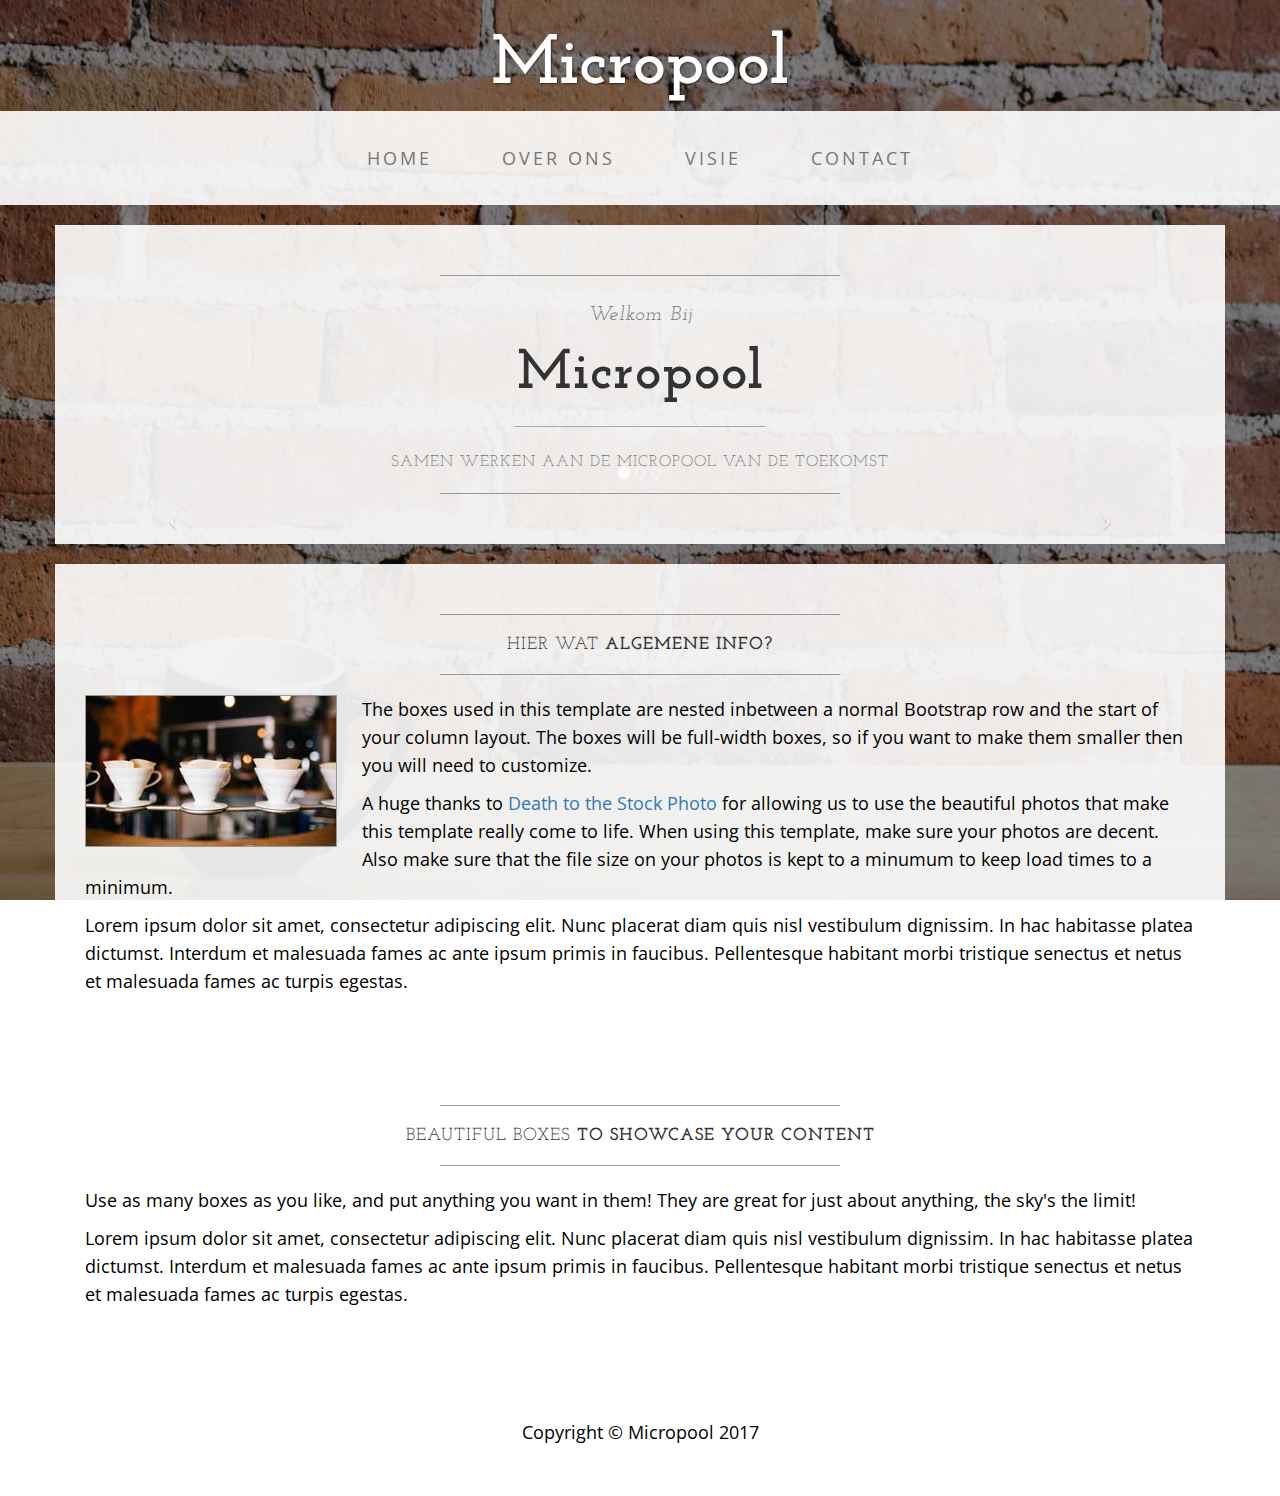
==== index.html @ fcd48005 "contact + menu" ====
<!DOCTYPE html>
<html lang="en">

<head>
    <meta charset="utf-8">
    <meta http-equiv="X-UA-Compatible" content="IE=edge">
    <meta name="viewport" content="width=device-width, initial-scale=1">
    <meta name="description" content="">
    <meta name="author" content="">

    <title>Micropool</title>

    <!-- Bootstrap Core CSS -->
    <link href="./css/bootstrap.min.css" rel="stylesheet">

    <!-- Custom CSS -->
    <link href="./css/business-casual.css" rel="stylesheet">

    <!-- Fonts -->
    <link href="https://fonts.googleapis.com/css?family=Open+Sans:300italic,400italic,600italic,700italic,800italic,400,300,600,700,800" rel="stylesheet" type="text/css">
    <link href="https://fonts.googleapis.com/css?family=Josefin+Slab:100,300,400,600,700,100italic,300italic,400italic,600italic,700italic" rel="stylesheet" type="text/css">

    <!-- HTML5 Shim and Respond.js IE8 support of HTML5 elements and media queries -->
    <!-- WARNING: Respond.js doesn't work if you view the page via file:// -->
    <!--[if lt IE 9]>
        <script src="https://oss.maxcdn.com/libs/html5shiv/3.7.0/html5shiv.js"></script>
        <script src="https://oss.maxcdn.com/libs/respond.js/1.4.2/respond.min.js"></script>
    <![endif]-->

</head>

<body>
    <div class="brand">Micropool</div>
    
    <!-- Navigation -->
    <nav class="navbar navbar-default" role="navigation">
        <div class="container">
            <!-- Brand and toggle get grouped for better mobile display -->
            <div class="navbar-header">
                <button type="button" class="navbar-toggle" data-toggle="collapse" data-target="#bs-example-navbar-collapse-1">
                    <span class="sr-only">Toggle navigation</span>
                    <span class="icon-bar"></span>
                    <span class="icon-bar"></span>
                    <span class="icon-bar"></span>
                </button>
                <!-- navbar-brand is hidden on larger screens, but visible when the menu is collapsed -->
                <a class="navbar-brand" href="./index.html">Micropool</a>
            </div>
            
            <!-- Collect the nav links, forms, and other content for toggling -->
            <div class="collapse navbar-collapse" id="bs-example-navbar-collapse-1">
                <ul class="nav navbar-nav">
                    <li>
                        <a href="./index.html">Home</a>
                    </li>
                    <li>
                        <a href="./html/team.html">Over ons</a>
                    </li>
                    <li>
                        <a href="./html/vision.html">Visie</a>
                    </li>
                    <li>
                        <a href="./html/contact.html">Contact</a>
                    </li>
                </ul>
            </div>
            <!-- /.navbar-collapse -->
        </div>
        <!-- /.container -->
    </nav>

    <div class="container">

        <div class="row">
            <div class="box">
                <div class="col-lg-12 text-center">
                    <hr>
                    <h2 class="brand-before">
						<small><i>Welkom bij</i></small>
                    </h2>
                    <h1 class="brand-name">Micropool</h1>
                    <hr class="divider">
						<h3><small>Samen werken aan de micropool van de toekomst</small></h3>
                    <hr>
                    
                    <div id="carousel-example-generic" class="carousel slide">
                        <!-- Indicators -->
                        <ol class="carousel-indicators hidden-xs">
                            <li data-target="#carousel-example-generic" data-slide-to="0" class="active"></li>
                            <li data-target="#carousel-example-generic" data-slide-to="1"></li>
                            <li data-target="#carousel-example-generic" data-slide-to="2"></li>
                        </ol>

                        <!-- Wrapper for slides -->
                        <div class="carousel-inner">
                            <div class="item active">
                                <img class="img-responsive img-full" src="./img/franse-man-PIMG10751_1280x850_acf_cropped.jpg" alt="">
                            </div>
                            <div class="item">
                                <img class="img-responsive img-full" src="./img/Header-foto-Two-O-2000x900.jpg" alt="">
                            </div>
                            <div class="item">
                                <img class="img-responsive img-full" src="./img/aab179e4b8a4cc44623ea604bee6f518.jpg" alt="">
                            </div>
                        </div>

                        <!-- Controls -->
                        <a class="left carousel-control" href="#carousel-example-generic" data-slide="prev">
                            <span class="icon-prev"></span>
                        </a>
                        <a class="right carousel-control" href="#carousel-example-generic" data-slide="next">
                            <span class="icon-next"></span>
                        </a>
                    </div>
                    
                </div>
            </div>
        </div>

        <div class="row">
            <div class="box">
                <div class="col-lg-12">
                    <hr>
                    <h2 class="intro-text text-center">Hier wat
                        <strong>algemene info?</strong>
                    </h2>
                    <hr>
                    <img class="img-responsive img-border img-left" src="img/intro-pic.jpg" alt="">
                    <hr class="visible-xs">
                    <p>The boxes used in this template are nested inbetween a normal Bootstrap row and the start of your column layout. The boxes will be full-width boxes, so if you want to make them smaller then you will need to customize.</p>
                    <p>A huge thanks to <a href="http://join.deathtothestockphoto.com/" target="_blank">Death to the Stock Photo</a> for allowing us to use the beautiful photos that make this template really come to life. When using this template, make sure your photos are decent. Also make sure that the file size on your photos is kept to a minumum to keep load times to a minimum.</p>
                    <p>Lorem ipsum dolor sit amet, consectetur adipiscing elit. Nunc placerat diam quis nisl vestibulum dignissim. In hac habitasse platea dictumst. Interdum et malesuada fames ac ante ipsum primis in faucibus. Pellentesque habitant morbi tristique senectus et netus et malesuada fames ac turpis egestas.</p>
                </div>
            </div>
        </div>

        <div class="row">
            <div class="box">
                <div class="col-lg-12">
                    <hr>
                    <h2 class="intro-text text-center">Beautiful boxes
                        <strong>to showcase your content</strong>
                    </h2>
                    <hr>
                    <p>Use as many boxes as you like, and put anything you want in them! They are great for just about anything, the sky's the limit!</p>
                    <p>Lorem ipsum dolor sit amet, consectetur adipiscing elit. Nunc placerat diam quis nisl vestibulum dignissim. In hac habitasse platea dictumst. Interdum et malesuada fames ac ante ipsum primis in faucibus. Pellentesque habitant morbi tristique senectus et netus et malesuada fames ac turpis egestas.</p>
                </div>
            </div>
        </div>

    </div>
    <!-- /.container -->

    <footer>
        <div class="container">
            <div class="row">
                <div class="col-lg-12 text-center">
                    <p>Copyright &copy; Micropool 2017</p>
                </div>
            </div>
        </div>
    </footer>

    <!-- jQuery -->
    <script src="js/jquery.js"></script>

    <!-- Bootstrap Core JavaScript -->
    <script src="js/bootstrap.min.js"></script>

    <!-- Script to Activate the Carousel -->
    <script>
    $('.carousel').carousel({
        interval: 5000 //changes the speed
    })
    </script>

</body>

</html>
---- css/business-casual.css ----
/*!
 * Start Bootstrap - Business Casual (http://startbootstrap.com/)
 * Copyright 2013-2016 Start Bootstrap
 * Licensed under MIT (https://github.com/BlackrockDigital/startbootstrap/blob/gh-pages/LICENSE)
 */

body {
    font-family: "Open Sans","Helvetica Neue",Helvetica,Arial,sans-serif;
    background: url('../img/bg.jpg') no-repeat center center fixed;
    -webkit-background-size: cover;
    -moz-background-size: cover;
    background-size: cover;
    -o-background-size: cover;
}

h1,
h2,
h3,
h4,
h5,
h6 {
    text-transform: uppercase;
    font-family: "Josefin Slab","Helvetica Neue",Helvetica,Arial,sans-serif;
    font-weight: 700;
    letter-spacing: 1px;
}

p {
    font-size: 1.25em;
    line-height: 1.6;
    color: #000;
}

hr {
    max-width: 400px;
    border-color: #999999;
}

.brand,
.address-bar {
    display: none;
}

.navbar-brand {
    text-transform: uppercase;
    font-weight: 900;
    letter-spacing: 2px;
}

.navbar-nav {
    text-transform: uppercase;
    font-weight: 400;
    letter-spacing: 3px;
}

.img-full {
    min-width: 100%;
}

.brand-before,
.brand-name {
    text-transform: capitalize;
}

.brand-before {
    margin: 15px 0;
}

.brand-name {
    margin: 0;
    font-size: 4em;
}

.tagline-divider {
    margin: 15px auto 3px;
    max-width: 250px;
    border-color: #999999;
}

.box {
    margin-bottom: 20px;
    padding: 30px 15px;
    background: #fff;
    background: rgba(255,255,255,0.9);
}

.intro-text {
    text-transform: uppercase;
    font-size: 1.25em;
    font-weight: 400;
    letter-spacing: 1px;
}

.img-border {
    float: none;
    margin: 0 auto 0;
    border: #999999 solid 1px;
}

.img-left {
    float: none;
    margin: 0 auto 0;
}

footer {
    background: #fff;
    background: rgba(255,255,255,0.9);
}

footer p {
    margin: 0;
    padding: 50px 0;
}

@media screen and (min-width:768px) {
    .brand {
        display: inherit;
        margin: 0;
        padding: 30px 0 10px;
        text-align: center;
        text-shadow: 1px 1px 2px rgba(0,0,0,0.5);
        font-family: "Josefin Slab","Helvetica Neue",Helvetica,Arial,sans-serif;
        font-size: 5em;
        font-weight: 700;
        line-height: normal;
        color: #fff;
    }

    .top-divider {
        margin-top: 0;
    }

    .img-left {
        float: left;
        margin-right: 25px;
    }

    .address-bar {
        display: inherit;
        margin: 0;
        padding: 0 0 40px;
        text-align: center;
        text-shadow: 1px 1px 2px rgba(0,0,0,0.5);
        text-transform: uppercase;
        font-size: 1.25em;
        font-weight: 400;
        letter-spacing: 3px;
        color: #fff;
    }

    .navbar {
        border-radius: 0;
    }

    .navbar-header {
        display: none;
    }

    .navbar {
        min-height: 0;
    }

    .navbar-default {
        border: none;
        background: #fff;
        background: rgba(255,255,255,0.9);
    }

    .nav>li>a {
        padding: 35px;
    }

    .navbar-nav>li>a {
        line-height: normal;
    }

    .navbar-nav {
        display: table;
        float: none;
        margin: 0 auto;
        table-layout: fixed;
        font-size: 1.25em;
    }
}

@media screen and (min-width:1200px) {
    .box:after {
        content: '';
        display: table;
        clear: both;
    }
}

hr.divider {
    border-color: darkgrey;
    max-width: 250px;
}

.person-size{
	object-fit: cover;
	width: 100%;
	height: 250px;
}

.person-size-big{
	object-fit: cover;
	width: 100%;
	height: 500px;
}

a.no-link{
	text-decoration: none;
	color: #000;
}

.smaller-text {
	font-size: 100%;
}
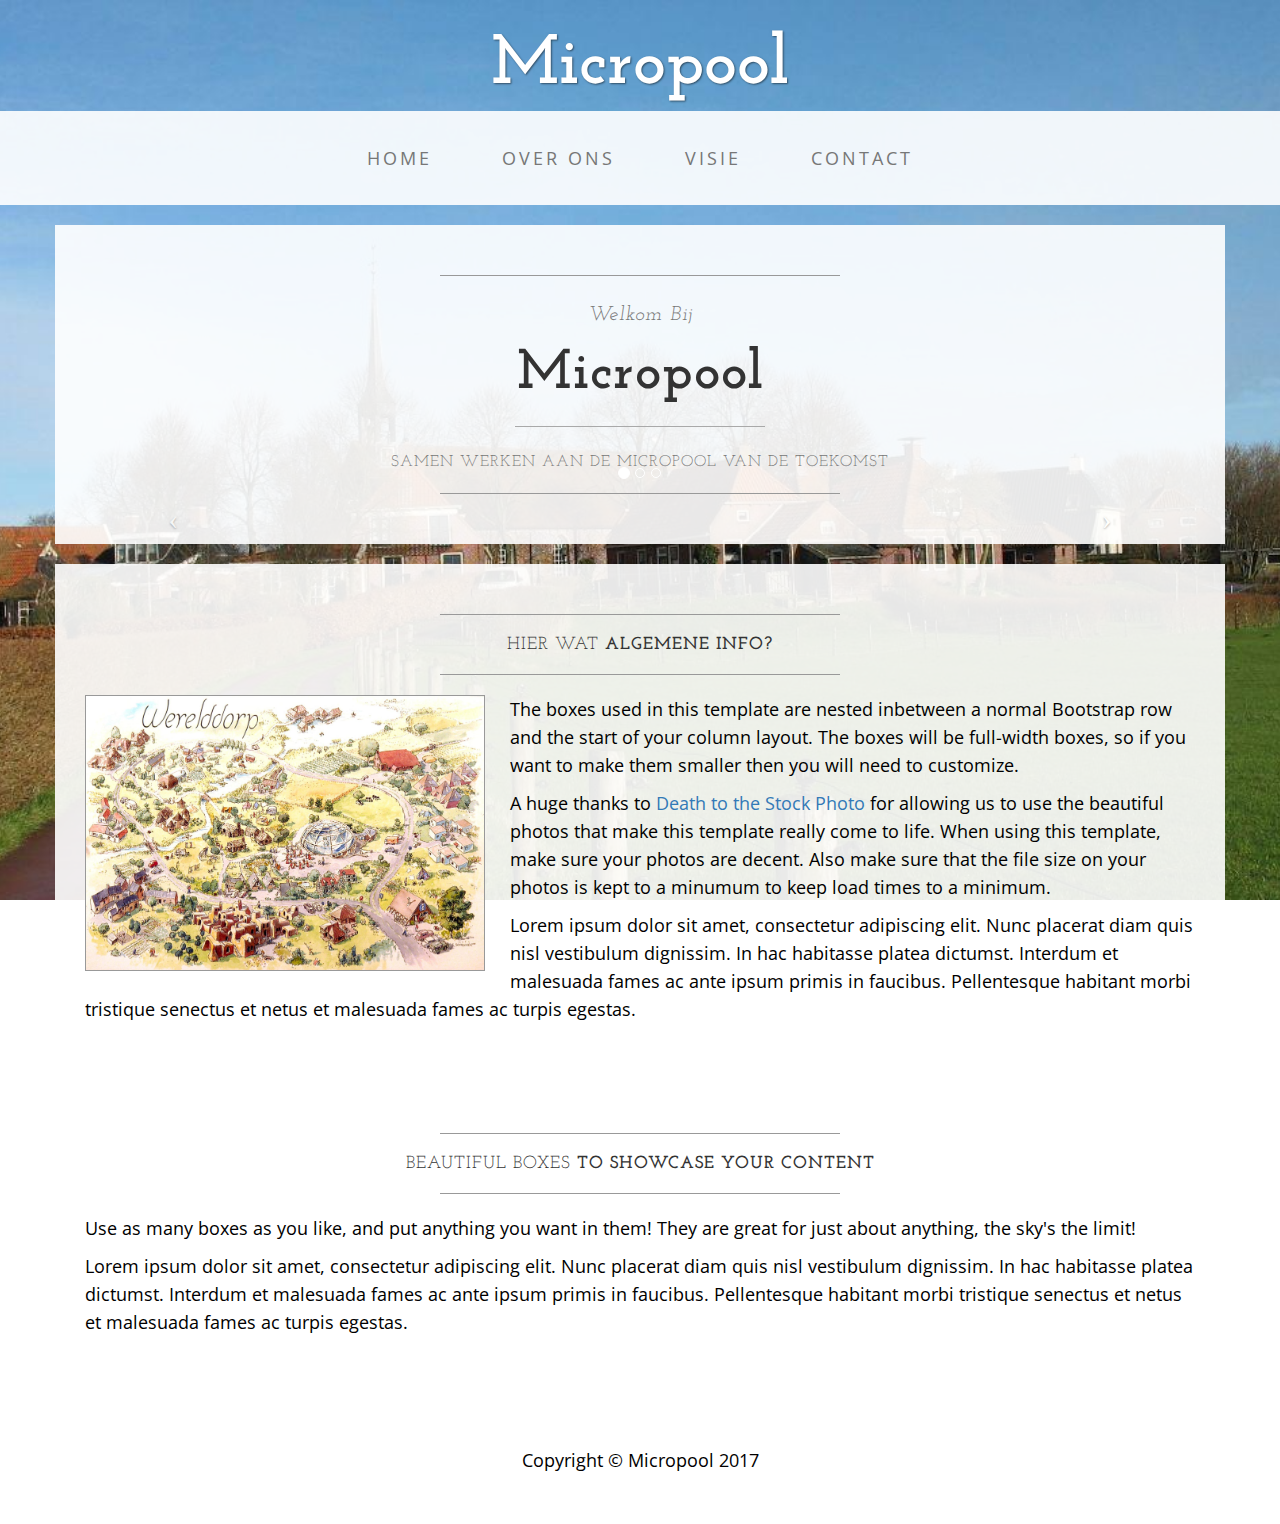
==== commit ce0b84be: "Intro afbeelding aangepast" ====
--- a/index.html
+++ b/index.html
@@ -125,7 +125,7 @@
                         <strong>algemene info?</strong>
                     </h2>
                     <hr>
-                    <img class="img-responsive img-border img-left" src="img/intro-pic.jpg" alt="">
+                    <img class="img-responsive img-border img-left img-small" src="img/intro-pic.jpg" alt="">
                     <hr class="visible-xs">
                     <p>The boxes used in this template are nested inbetween a normal Bootstrap row and the start of your column layout. The boxes will be full-width boxes, so if you want to make them smaller then you will need to customize.</p>
                     <p>A huge thanks to <a href="http://join.deathtothestockphoto.com/" target="_blank">Death to the Stock Photo</a> for allowing us to use the beautiful photos that make this template really come to life. When using this template, make sure your photos are decent. Also make sure that the file size on your photos is kept to a minumum to keep load times to a minimum.</p>
--- a/css/business-casual.css
+++ b/css/business-casual.css
@@ -100,6 +100,11 @@
 .img-left {
     float: none;
     margin: 0 auto 0;
+}
+
+.img-small {
+    width: 400px;
+    max-width: 100%;
 }
 
 footer {
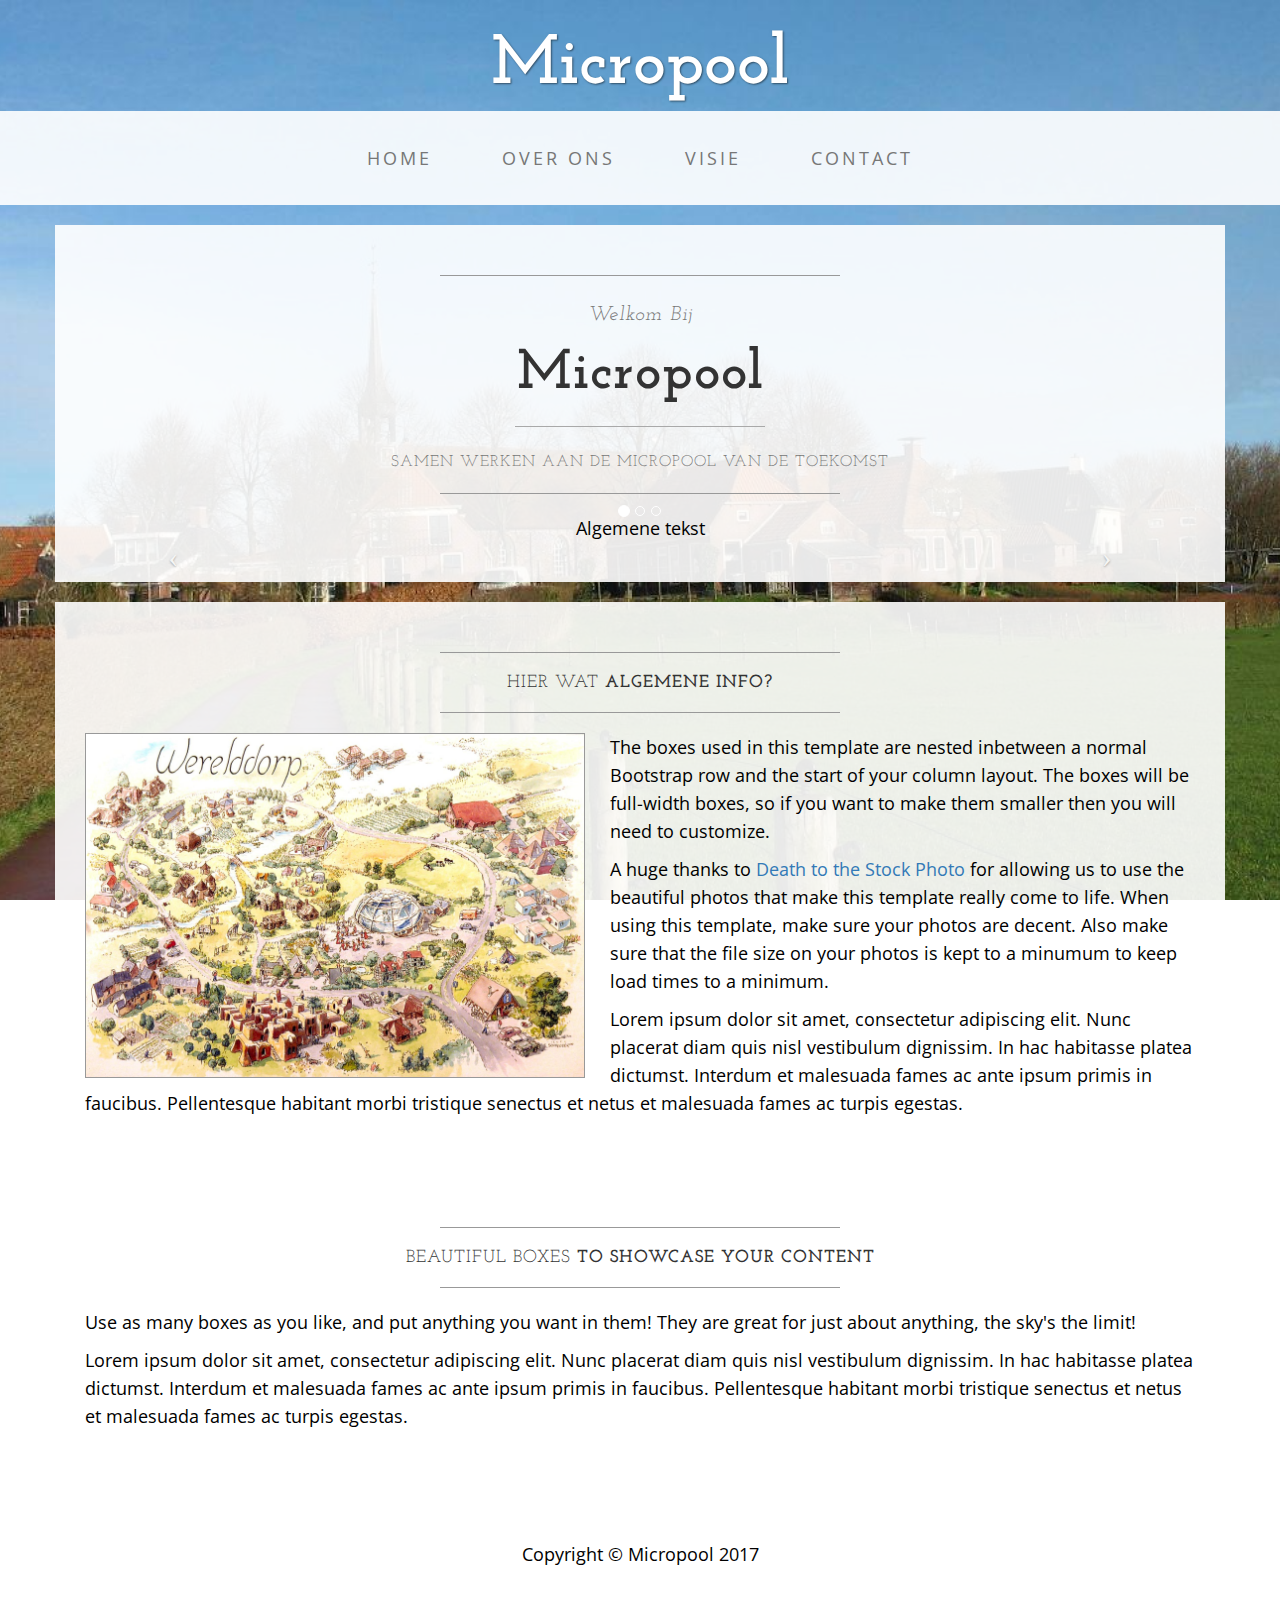
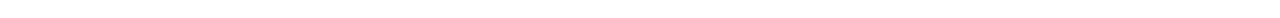
==== commit 75031f13: "Update" ====
--- a/index.html
+++ b/index.html
@@ -82,6 +82,7 @@
                     <hr class="divider">
 						<h3><small>Samen werken aan de micropool van de toekomst</small></h3>
                     <hr>
+                    <p>Algemene tekst</p>
                     
                     <div id="carousel-example-generic" class="carousel slide">
                         <!-- Indicators -->
--- a/css/business-casual.css
+++ b/css/business-casual.css
@@ -103,7 +103,7 @@
 }
 
 .img-small {
-    width: 400px;
+    width: 500px;
     max-width: 100%;
 }
 
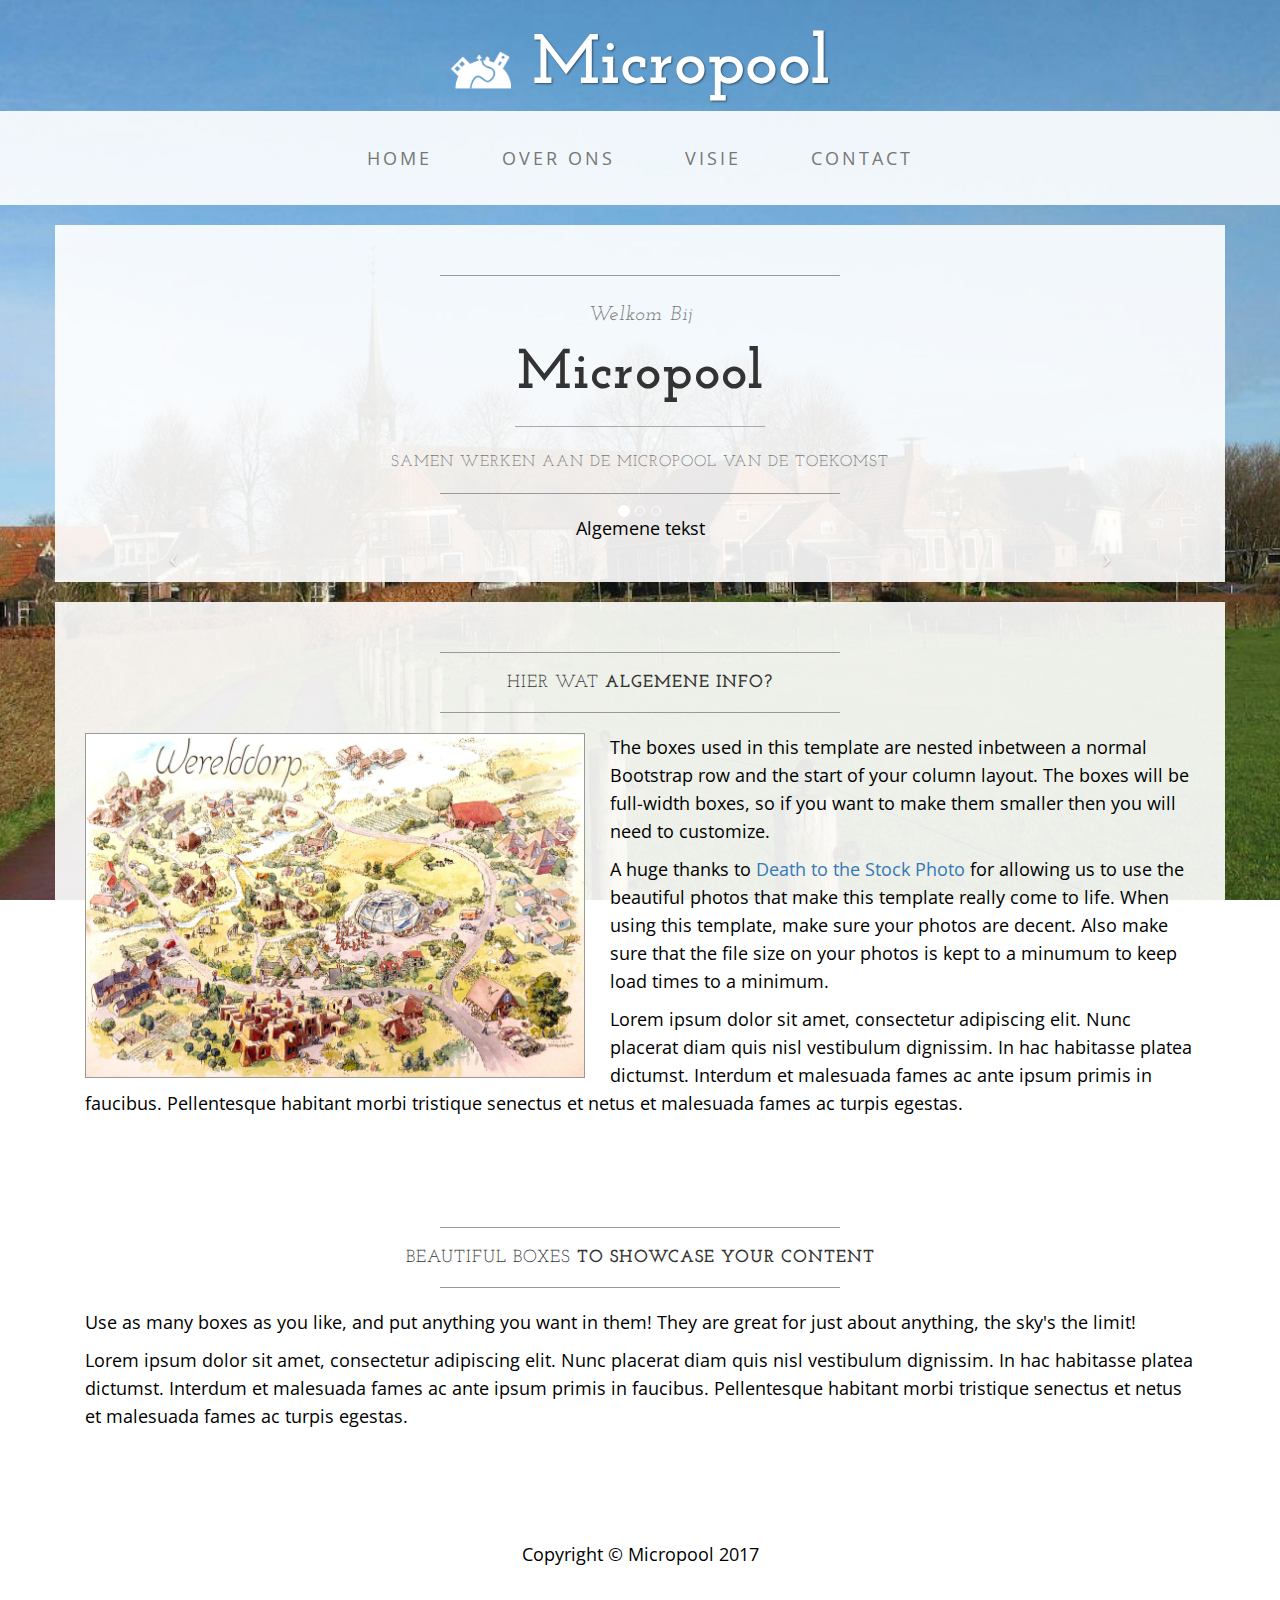
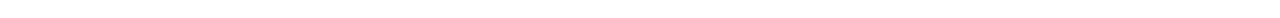
==== commit a40ee504: "logo en headericon" ====
--- a/index.html
+++ b/index.html
@@ -7,7 +7,8 @@
     <meta name="viewport" content="width=device-width, initial-scale=1">
     <meta name="description" content="">
     <meta name="author" content="">
-
+    
+    <link rel="shortcut icon" href="./img/iconini.png" /> 
     <title>Micropool</title>
 
     <!-- Bootstrap Core CSS -->
@@ -30,7 +31,7 @@
 </head>
 
 <body>
-    <div class="brand">Micropool</div>
+    <div class="brand"><img src="./img/headerlogo.png" alt="" height="60px">  Micropool</div>
     
     <!-- Navigation -->
     <nav class="navbar navbar-default" role="navigation">
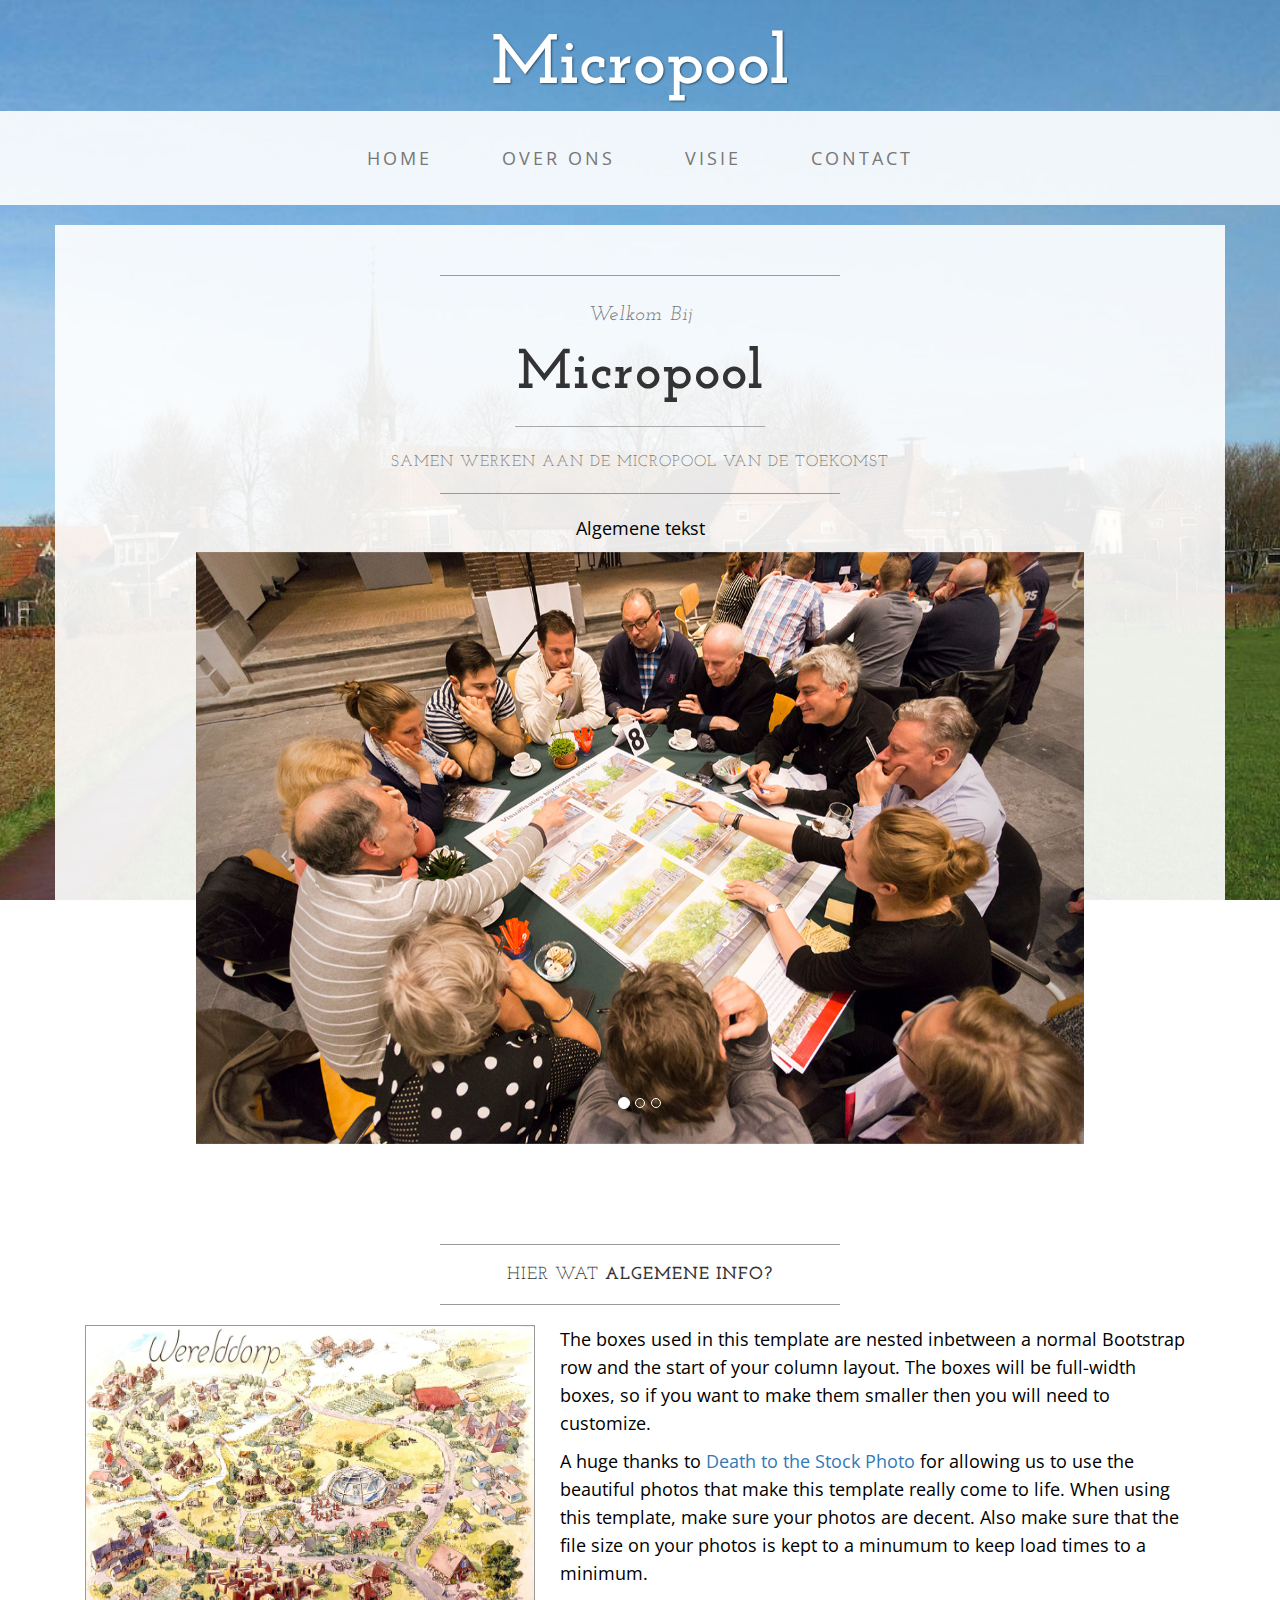
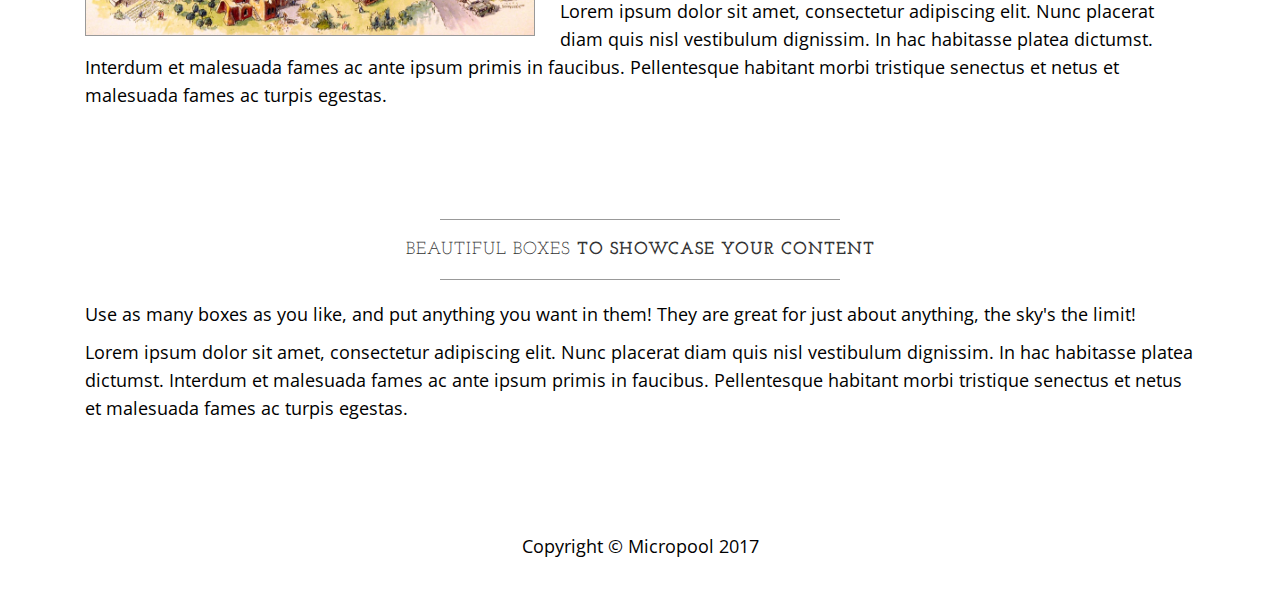
==== commit cb679b9e: "plaatjes hoofdpagina gewijzigd" ====
--- a/index.html
+++ b/index.html
@@ -7,8 +7,7 @@
     <meta name="viewport" content="width=device-width, initial-scale=1">
     <meta name="description" content="">
     <meta name="author" content="">
-    
-    <link rel="shortcut icon" href="./img/iconini.png" /> 
+
     <title>Micropool</title>
 
     <!-- Bootstrap Core CSS -->
@@ -31,7 +30,7 @@
 </head>
 
 <body>
-    <div class="brand"><img src="./img/headerlogo.png" alt="" height="60px">  Micropool</div>
+    <div class="brand">Micropool</div>
     
     <!-- Navigation -->
     <nav class="navbar navbar-default" role="navigation">
@@ -96,13 +95,13 @@
                         <!-- Wrapper for slides -->
                         <div class="carousel-inner">
                             <div class="item active">
-                                <img class="img-responsive img-full" src="./img/franse-man-PIMG10751_1280x850_acf_cropped.jpg" alt="">
+                                <img class="img-responsive img-full" src="./img/participatie.jpg" alt="">
                             </div>
                             <div class="item">
-                                <img class="img-responsive img-full" src="./img/Header-foto-Two-O-2000x900.jpg" alt="">
+                                <img class="img-responsive img-full" src="./img/marvintoby.jpg" alt="">
                             </div>
                             <div class="item">
-                                <img class="img-responsive img-full" src="./img/aab179e4b8a4cc44623ea604bee6f518.jpg" alt="">
+                                <img class="img-responsive img-full" src="./img/dorp.jpg" alt="">
                             </div>
                         </div>
 
--- a/css/business-casual.css
+++ b/css/business-casual.css
@@ -103,7 +103,7 @@
 }
 
 .img-small {
-    width: 500px;
+    width: 450px;
     max-width: 100%;
 }
 
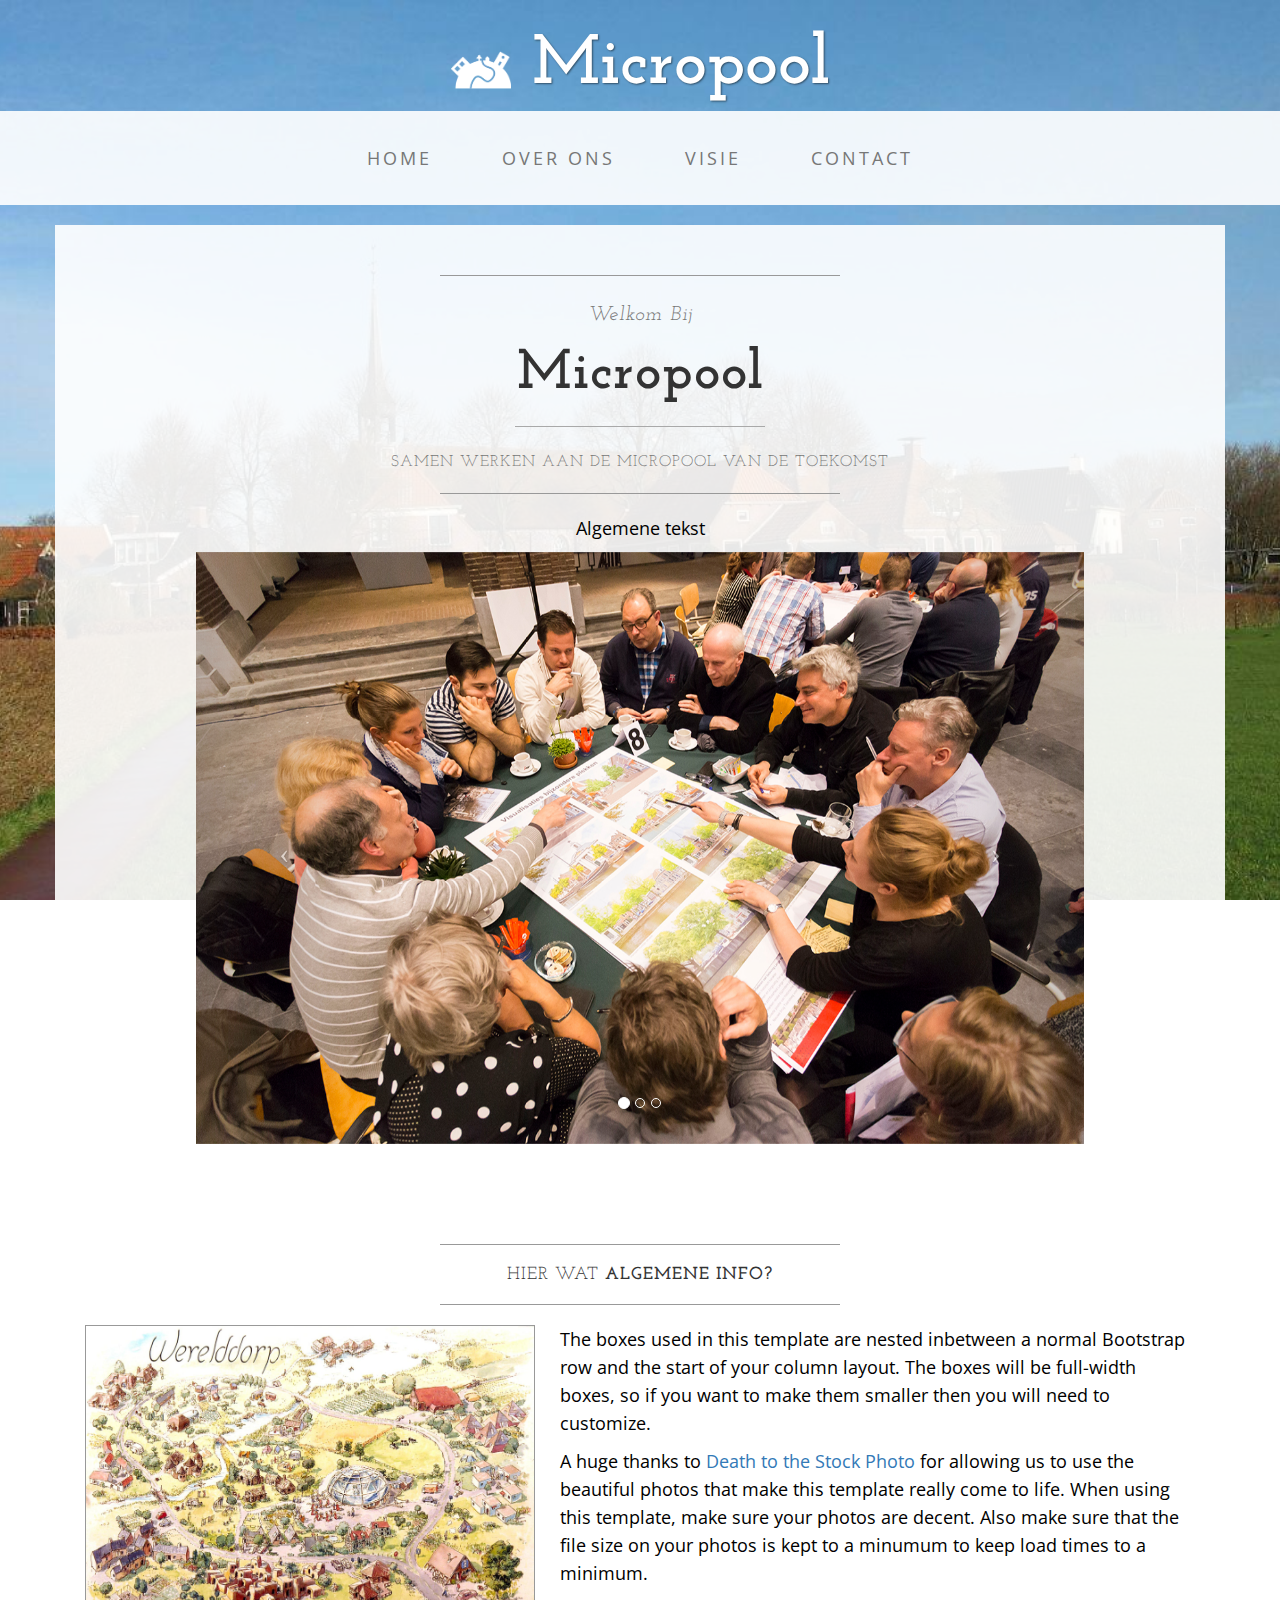
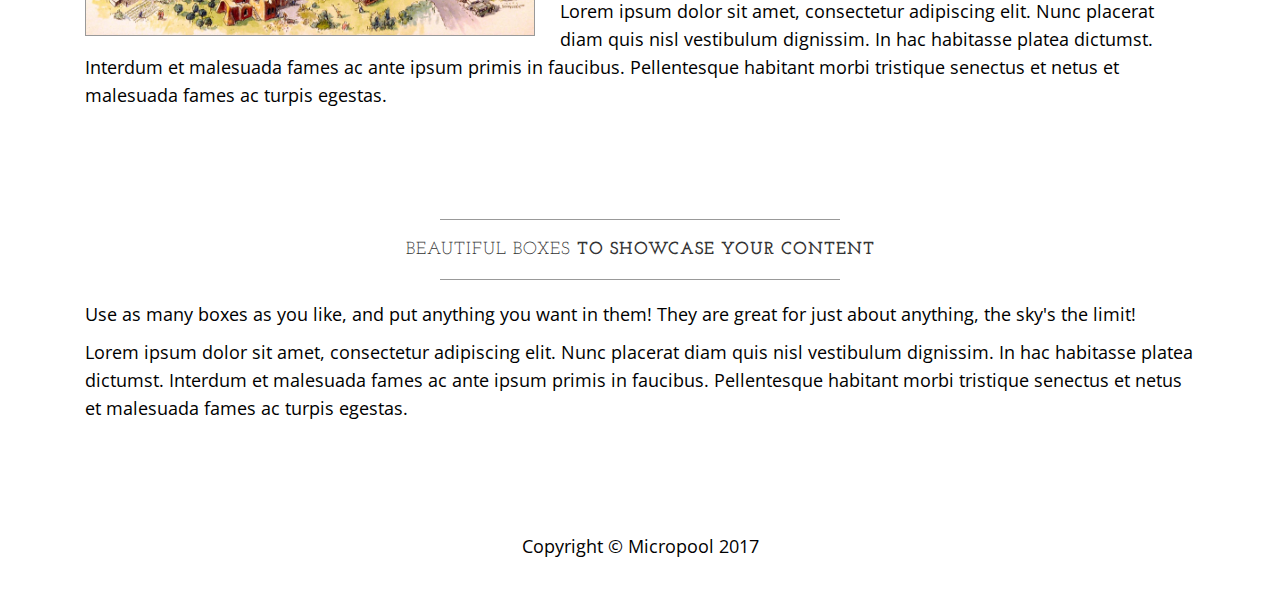
==== commit 72ec2455: "Merge remote-tracking branch 'origin/master'" ====
--- a/index.html
+++ b/index.html
@@ -7,7 +7,8 @@
     <meta name="viewport" content="width=device-width, initial-scale=1">
     <meta name="description" content="">
     <meta name="author" content="">
-
+    
+    <link rel="shortcut icon" href="./img/iconini.png" /> 
     <title>Micropool</title>
 
     <!-- Bootstrap Core CSS -->
@@ -30,7 +31,7 @@
 </head>
 
 <body>
-    <div class="brand">Micropool</div>
+    <div class="brand"><img src="./img/headerlogo.png" alt="" height="60px">  Micropool</div>
     
     <!-- Navigation -->
     <nav class="navbar navbar-default" role="navigation">
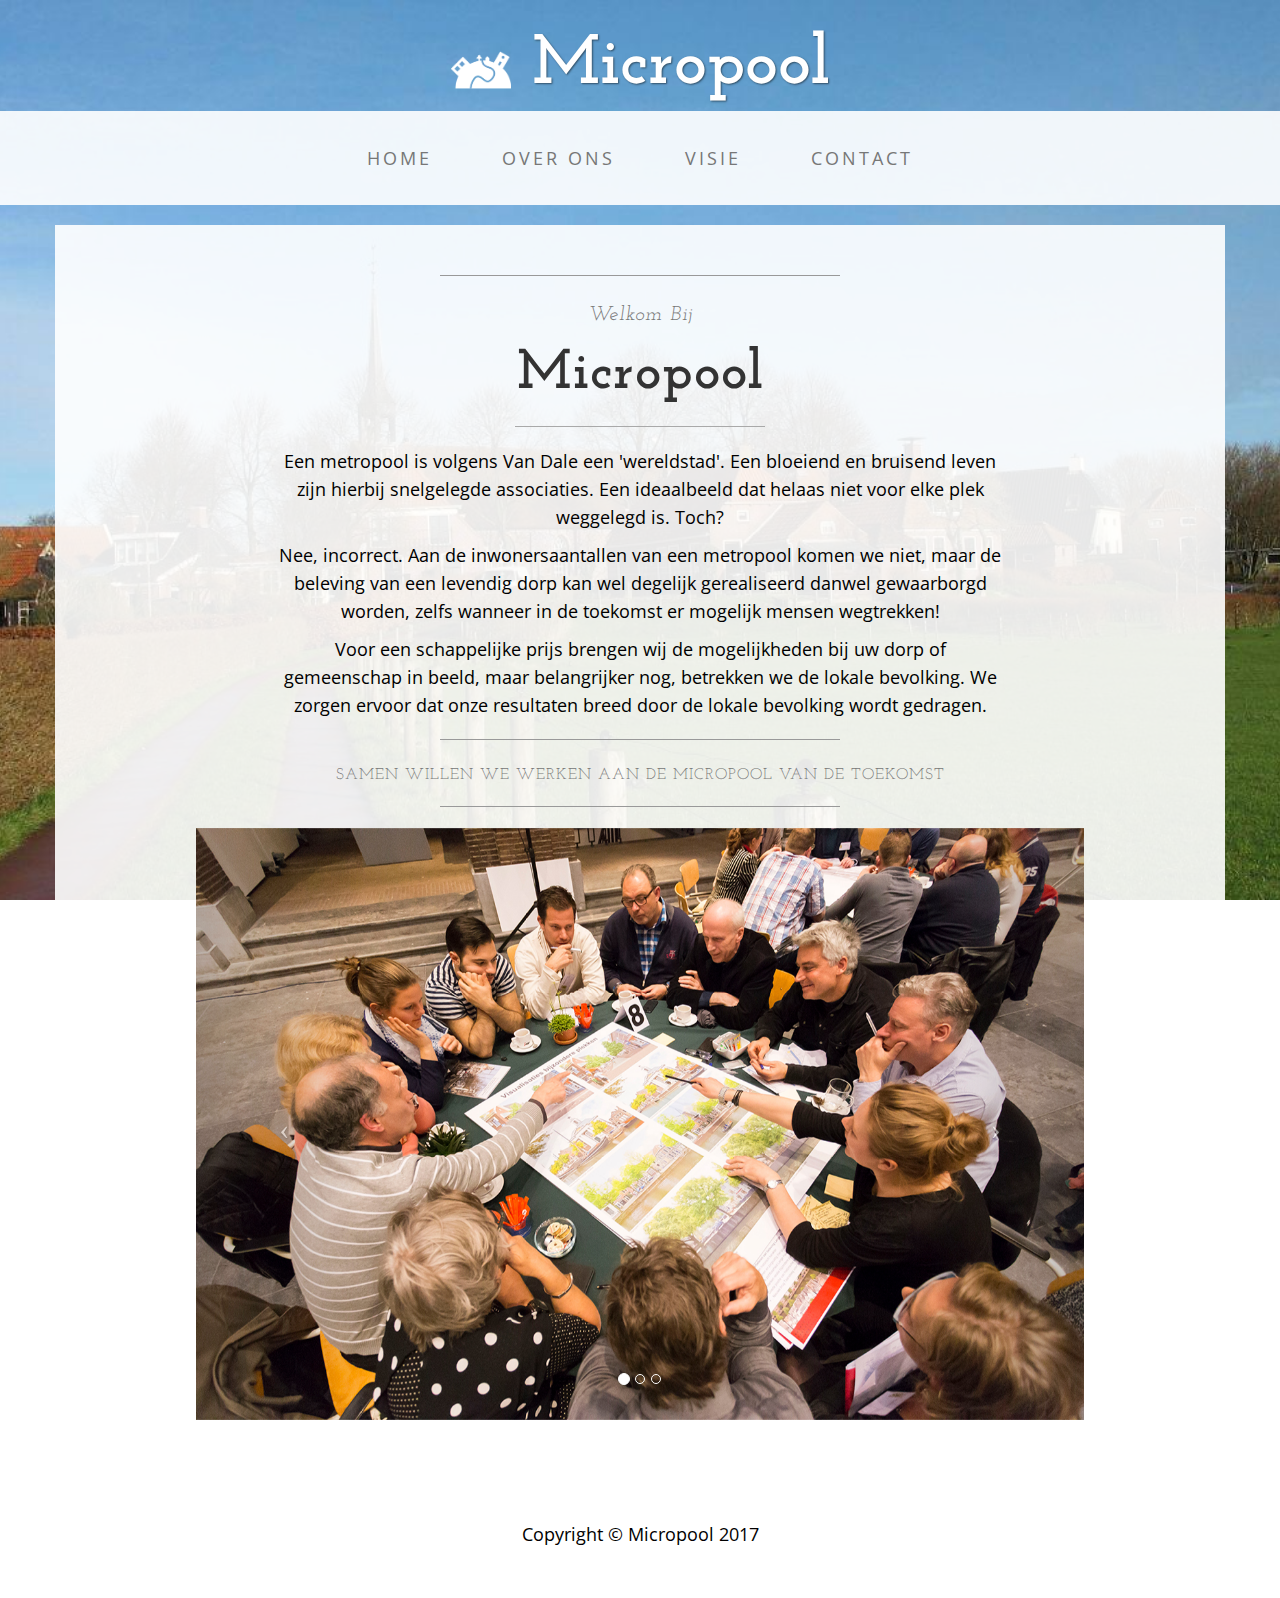
==== commit 3e530f1a: "fixen van kapotte teampage en homepageupdate encontent" ====
--- a/index.html
+++ b/index.html
@@ -74,16 +74,33 @@
 
         <div class="row">
             <div class="box">
-                <div class="col-lg-12 text-center">
+               <div class="col-lg-2 text-center">
+				</div>
+                <div class="col-lg-8 text-center">
                     <hr>
                     <h2 class="brand-before">
 						<small><i>Welkom bij</i></small>
                     </h2>
                     <h1 class="brand-name">Micropool</h1>
                     <hr class="divider">
-						<h3><small>Samen werken aan de micropool van de toekomst</small></h3>
+                    
+                    <p>Een metropool is volgens Van Dale een 'wereldstad'. Een bloeiend en bruisend leven zijn hierbij snelgelegde associaties. Een ideaalbeeld dat helaas niet voor elke plek weggelegd is. Toch?</p>
+                    
+                    <p>Nee, incorrect. Aan de inwonersaantallen van een metropool komen we niet, maar de beleving van een levendig dorp kan wel degelijk gerealiseerd danwel gewaarborgd worden, zelfs wanneer in de toekomst er mogelijk mensen wegtrekken!</p>
+                    
+					<p>Voor een schappelijke prijs brengen wij de mogelijkheden bij uw dorp of gemeenschap in beeld, maar belangrijker nog, betrekken we de lokale bevolking. We zorgen ervoor dat onze resultaten breed door de lokale bevolking wordt gedragen.</p>
+                    
                     <hr>
-                    <p>Algemene tekst</p>
+						<h3><small>Samen willen we werken aan de micropool van de toekomst</small></h3>
+                    <hr>
+                    
+                    <div class="col-lg-2 text-center">
+				</div>
+				</div>
+                   
+                   
+                   
+                   <div class="col-lg-12 text-center">
                     
                     <div id="carousel-example-generic" class="carousel slide">
                         <!-- Indicators -->
@@ -114,42 +131,12 @@
                             <span class="icon-next"></span>
                         </a>
                     </div>
-                    
                 </div>
+                
+                
+                
             </div>
         </div>
-
-        <div class="row">
-            <div class="box">
-                <div class="col-lg-12">
-                    <hr>
-                    <h2 class="intro-text text-center">Hier wat
-                        <strong>algemene info?</strong>
-                    </h2>
-                    <hr>
-                    <img class="img-responsive img-border img-left img-small" src="img/intro-pic.jpg" alt="">
-                    <hr class="visible-xs">
-                    <p>The boxes used in this template are nested inbetween a normal Bootstrap row and the start of your column layout. The boxes will be full-width boxes, so if you want to make them smaller then you will need to customize.</p>
-                    <p>A huge thanks to <a href="http://join.deathtothestockphoto.com/" target="_blank">Death to the Stock Photo</a> for allowing us to use the beautiful photos that make this template really come to life. When using this template, make sure your photos are decent. Also make sure that the file size on your photos is kept to a minumum to keep load times to a minimum.</p>
-                    <p>Lorem ipsum dolor sit amet, consectetur adipiscing elit. Nunc placerat diam quis nisl vestibulum dignissim. In hac habitasse platea dictumst. Interdum et malesuada fames ac ante ipsum primis in faucibus. Pellentesque habitant morbi tristique senectus et netus et malesuada fames ac turpis egestas.</p>
-                </div>
-            </div>
-        </div>
-
-        <div class="row">
-            <div class="box">
-                <div class="col-lg-12">
-                    <hr>
-                    <h2 class="intro-text text-center">Beautiful boxes
-                        <strong>to showcase your content</strong>
-                    </h2>
-                    <hr>
-                    <p>Use as many boxes as you like, and put anything you want in them! They are great for just about anything, the sky's the limit!</p>
-                    <p>Lorem ipsum dolor sit amet, consectetur adipiscing elit. Nunc placerat diam quis nisl vestibulum dignissim. In hac habitasse platea dictumst. Interdum et malesuada fames ac ante ipsum primis in faucibus. Pellentesque habitant morbi tristique senectus et netus et malesuada fames ac turpis egestas.</p>
-                </div>
-            </div>
-        </div>
-
     </div>
     <!-- /.container -->
 
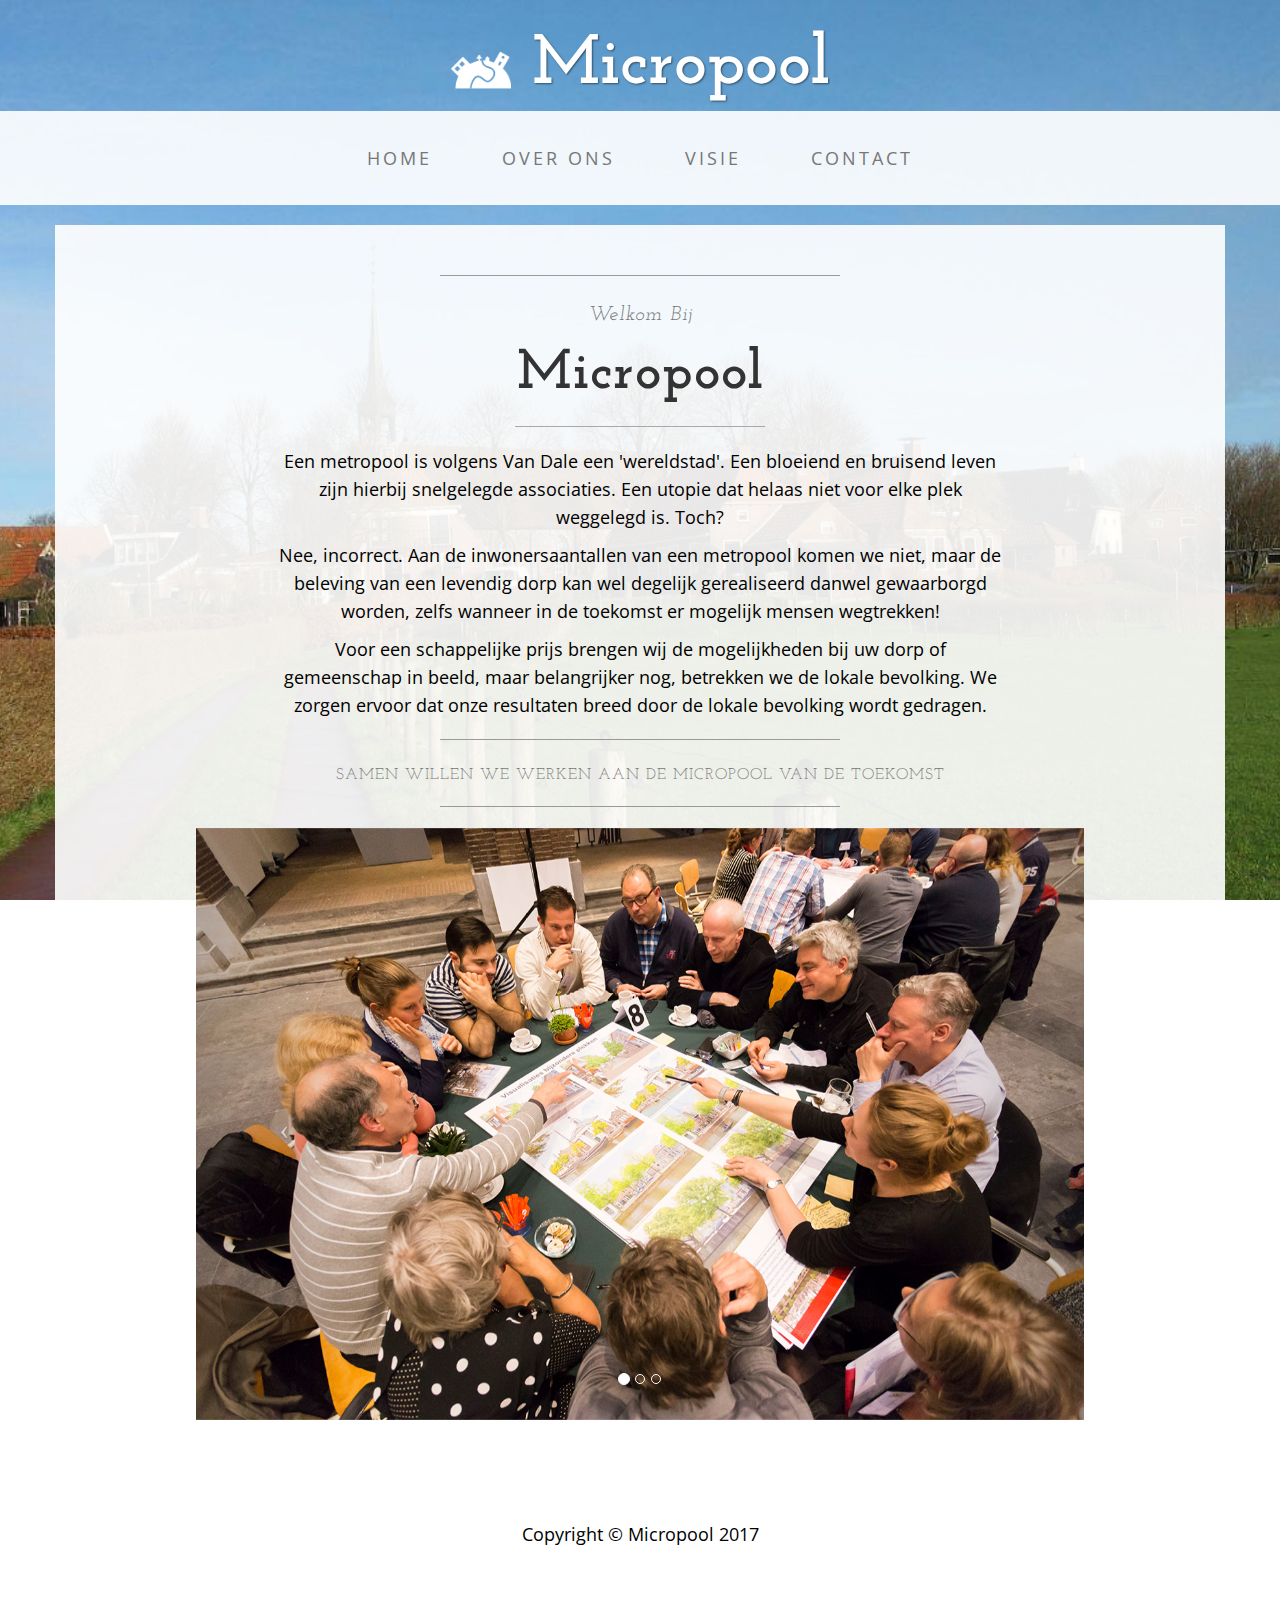
==== commit a1b95cf8: "site mobilefriendly gemaakt!" ====
--- a/index.html
+++ b/index.html
@@ -84,7 +84,7 @@
                     <h1 class="brand-name">Micropool</h1>
                     <hr class="divider">
                     
-                    <p>Een metropool is volgens Van Dale een 'wereldstad'. Een bloeiend en bruisend leven zijn hierbij snelgelegde associaties. Een ideaalbeeld dat helaas niet voor elke plek weggelegd is. Toch?</p>
+                    <p>Een metropool is volgens Van Dale een 'wereldstad'. Een bloeiend en bruisend leven zijn hierbij snelgelegde associaties. Een utopie dat helaas niet voor elke plek weggelegd is. Toch?</p>
                     
                     <p>Nee, incorrect. Aan de inwonersaantallen van een metropool komen we niet, maar de beleving van een levendig dorp kan wel degelijk gerealiseerd danwel gewaarborgd worden, zelfs wanneer in de toekomst er mogelijk mensen wegtrekken!</p>
                     
--- a/css/business-casual.css
+++ b/css/business-casual.css
@@ -205,12 +205,20 @@
 	object-fit: cover;
 	width: 100%;
 	height: 250px;
+	padding-bottom: 15px;
+}
+.person-size-xsmall{
+	object-fit: cover;
+	width: 100%;
+	height: 130px;
 }
 
 .person-size-big{
 	object-fit: cover;
 	width: 100%;
 	height: 500px;
+	padding-top: 25px;
+	padding-bottom: 15px;
 }
 
 a.no-link{
